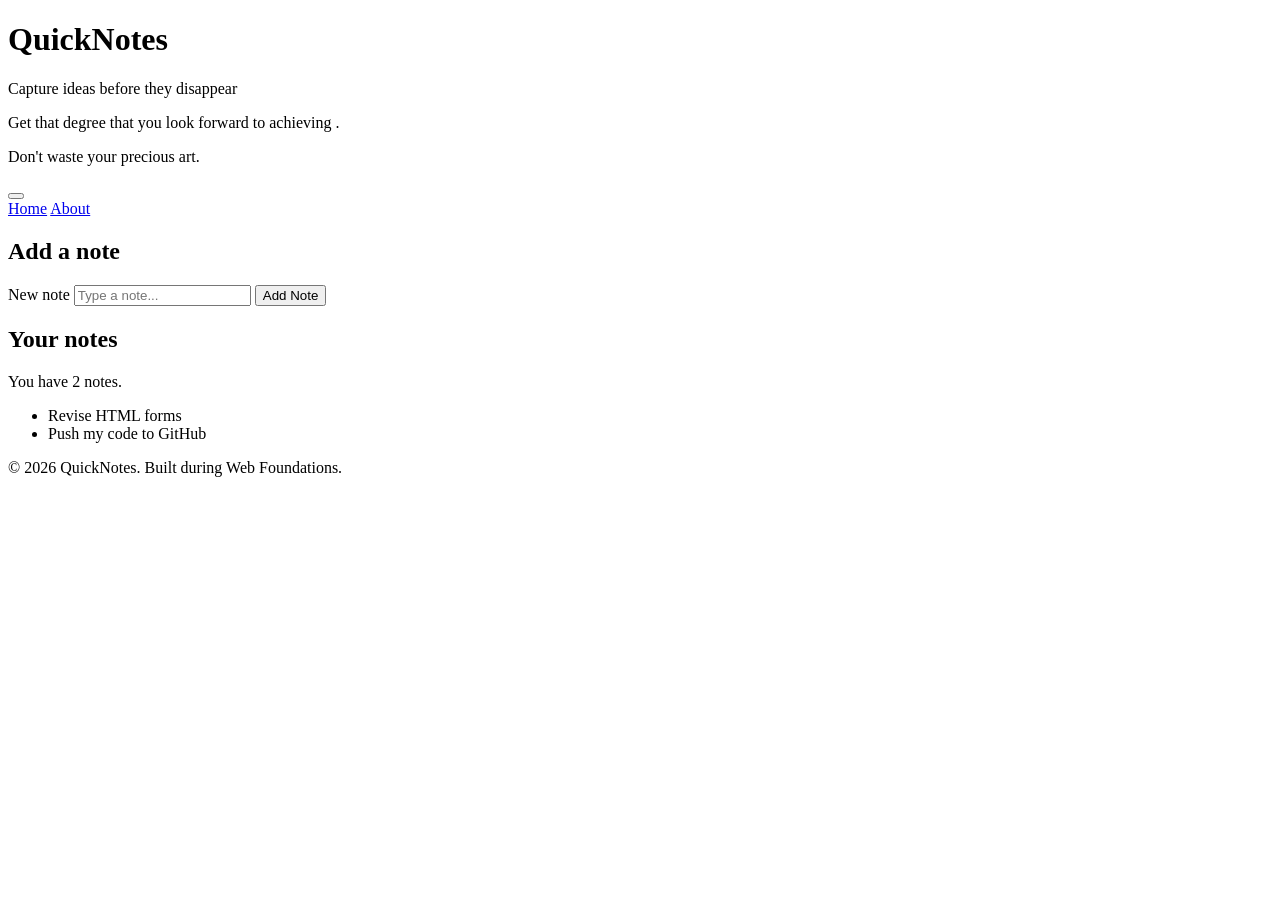
==== Day2assignment/index.html @ b7b3ad28 "Day 2 assignment" ====
<!DOCTYPE html>
<html lang="en">
  <head>
    <meta charset="UTF-8" />
    <meta name="viewport" content="width=device-width, initial-scale=1.0" />
    <title>QuickNotes</title>
        <link rel="stylesheet" href="/Day2assignment/style.css" />
  </head>
  <body>
    <header>
      <h1 class="my-title" id ="my-title-id">QuickNotes</h1>

      <p class="my-paragraph" id ="my-paragraph-id">
        Capture ideas before they disappear </p>
        <p class="my-second-paragraph" id="my-second-paragraph-id">
        Get that degree that you look forward to achieving
        .
      </p>
      <p class ="my-third-paragraph" id="my-third-paragraph-id">
        Don't waste your precious art.
      </p>
      <button class="button" type="submit" id="my-button -id">
    </button>
      <nav>
        <a href="index.html">Home</a>
        <a href="about.html">About</a>
      </nav>
      
    </header>
    
 
    <main>
      <section>
        <h2>Add a note</h2>
        <form id="note-form">
          <label for="note-input">New note</label>
          <input type="text" id="note-input" placeholder="Type a note..." />
          <button type="submit">Add Note</button>
        </form>
      </section>
 
      <section>
        <h2>Your notes</h2>
        <p id="note-count">You have 2 notes.</p>
        <ul id="notes-list">
          <li>Revise HTML forms</li>
          <li>Push my code to GitHub</li>
        </ul>
      </section>
    </main>
 
    <footer>
      <p>&copy; 2026 QuickNotes. Built during Web Foundations.</p>
    </footer>
  </body>
</html>
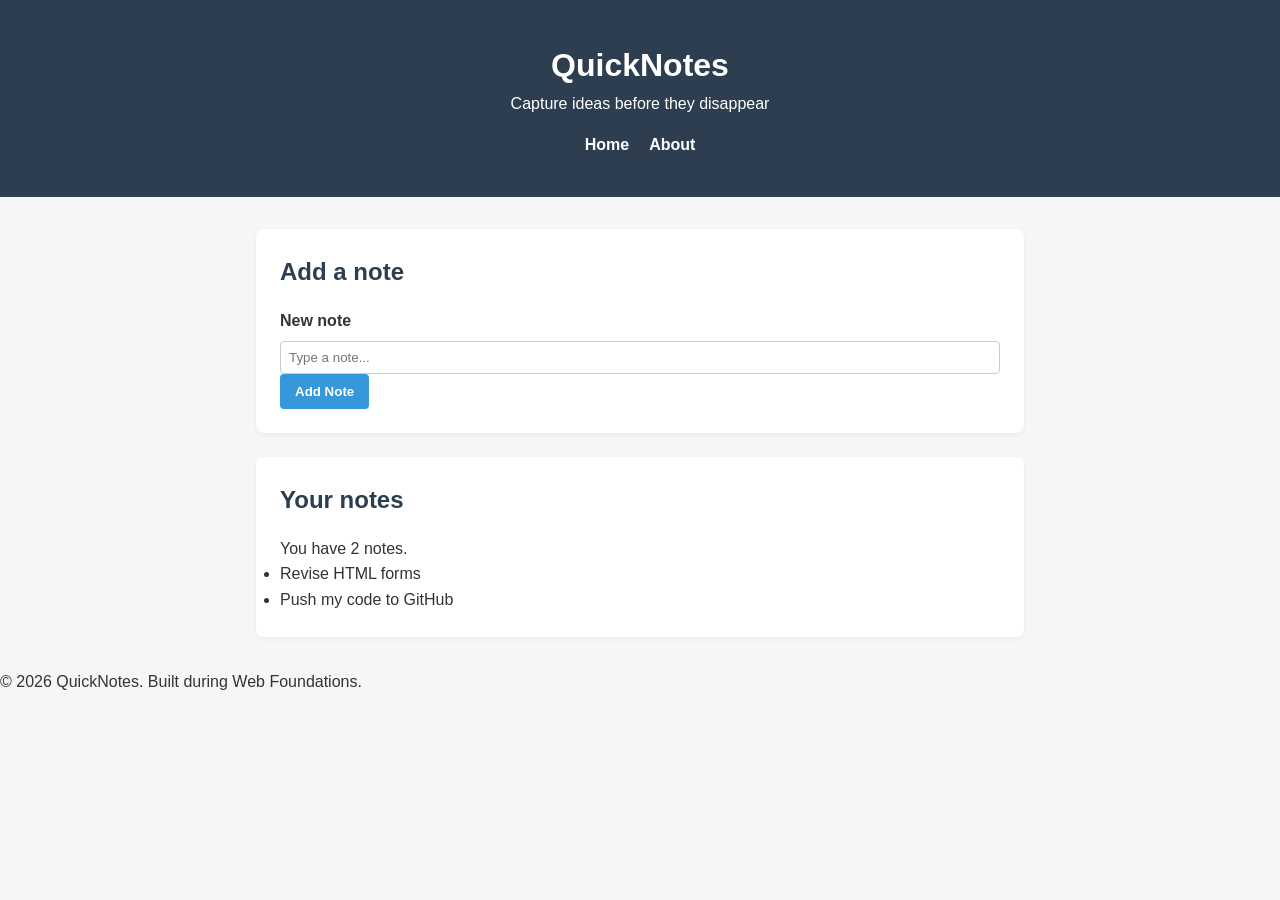
==== commit e28e8218: "Day 3 assignment" ====
--- a/Day2assignment/index.html
+++ b/Day2assignment/index.html
@@ -4,23 +4,17 @@
     <meta charset="UTF-8" />
     <meta name="viewport" content="width=device-width, initial-scale=1.0" />
     <title>QuickNotes</title>
-        <link rel="stylesheet" href="/Day2assignment/style.css" />
+        <link rel="stylesheet" href="/Day2assignment/styles.css" />
   </head>
   <body>
     <header>
-      <h1 class="my-title" id ="my-title-id">QuickNotes</h1>
+      <h1>QuickNotes</h1>
 
-      <p class="my-paragraph" id ="my-paragraph-id">
+      <p >
         Capture ideas before they disappear </p>
-        <p class="my-second-paragraph" id="my-second-paragraph-id">
-        Get that degree that you look forward to achieving
-        .
+        <p>
       </p>
-      <p class ="my-third-paragraph" id="my-third-paragraph-id">
-        Don't waste your precious art.
-      </p>
-      <button class="button" type="submit" id="my-button -id">
-    </button>
+      
       <nav>
         <a href="index.html">Home</a>
         <a href="about.html">About</a>
--- a/Day2assignment/styles.css
+++ b/Day2assignment/styles.css
@@ -0,0 +1,139 @@
+/*CSS RESET & BASE STYLES*/       
+* {
+  margin: 0;
+  padding: 0;
+  box-sizing: border-box;
+}
+
+body {
+  font-family: Arial, sans-serif;
+  background-color: #f4f7f6; 
+  color: #333333;
+  line-height: 1.6;
+}
+
+/*HEADER & NAVIGATION*/
+header {
+  background-color: #2c3e50; 
+  color: white;
+  text-align: center;
+  padding: 2.5rem 1rem;
+}
+
+nav {
+  display: flex;            
+  justify-content: center;  
+  gap: 20px;                 
+  margin-top: 15px;
+}
+
+nav a {
+  color: #ffffff;
+  text-decoration: none;     
+  font-weight: bold;
+  transition: color 0.3s ease;
+}
+
+/*MAIN CONTAINER & SECTION CARDS*/
+main {
+  max-width: 800px;         
+  margin: 2rem auto;        
+  padding: 0 1rem;
+}
+
+section {
+  background: #ffffff;     
+  padding: 1.5rem;
+  margin-bottom: 1.5rem;    
+  border-radius: 8px;       
+  box-shadow: 0 2px 5px rgba(0, 0, 0, 0.05); 
+}
+
+h2 {
+  margin-bottom: 1rem;
+  color: #2c3e50;
+}
+
+/*GRID*/
+.features-grid {
+  display: grid;
+  grid-template-columns: repeat(auto-fit, minmax(180px, 1fr));
+  gap: 15px;
+  list-style: none;     
+}
+
+.features-grid li {
+  background: #f8f9fa;
+  padding: 1rem;
+  border-radius: 6px;
+  border: 1px solid #e9ecef;
+}
+
+/* TABLES & FORMS */
+table {
+  width: 100%;
+  border-collapse: collapse;
+  margin-top: 10px;
+}
+
+th, td {
+  padding: 10px;
+  border: 1px solid #ddd;
+  text-align: left;
+}
+
+th {
+  background-color: #f1f3f5;
+}
+
+form div {
+  margin-bottom: 1rem;
+}
+
+label {
+  display: block;
+  margin-bottom: 0.5rem;
+  font-weight: bold;
+}
+
+input[type="text"],
+input[type="email"],
+textarea {
+  width: 100%;
+  padding: 8px;
+  border: 1px solid #ccc;
+  border-radius: 4px;
+}
+
+/*  BUTTONS */
+button, input[type="submit"] {
+  background-color: #3498db;
+  color: white;
+  border: none;
+  padding: 10px 15px;
+  border-radius: 4px;
+  cursor: pointer;
+  font-weight: bold;
+  transition: background-color 0.3s ease, transform 0.2s ease;
+}
+
+button:hover, input[type="submit"]:hover {
+  background-color: #2980b9;
+  transform: translateY(-2px); 
+}
+
+nav a:hover {
+  color: #3498db;         
+  text-decoration: underline;
+}
+
+/*  MEDIA QUERY F */
+@media (max-width: 600px) {
+  header {
+    padding: 1.5rem 0.5rem;
+  }
+
+  header h1 {
+    font-size: 1.8rem;
+  }
+}
